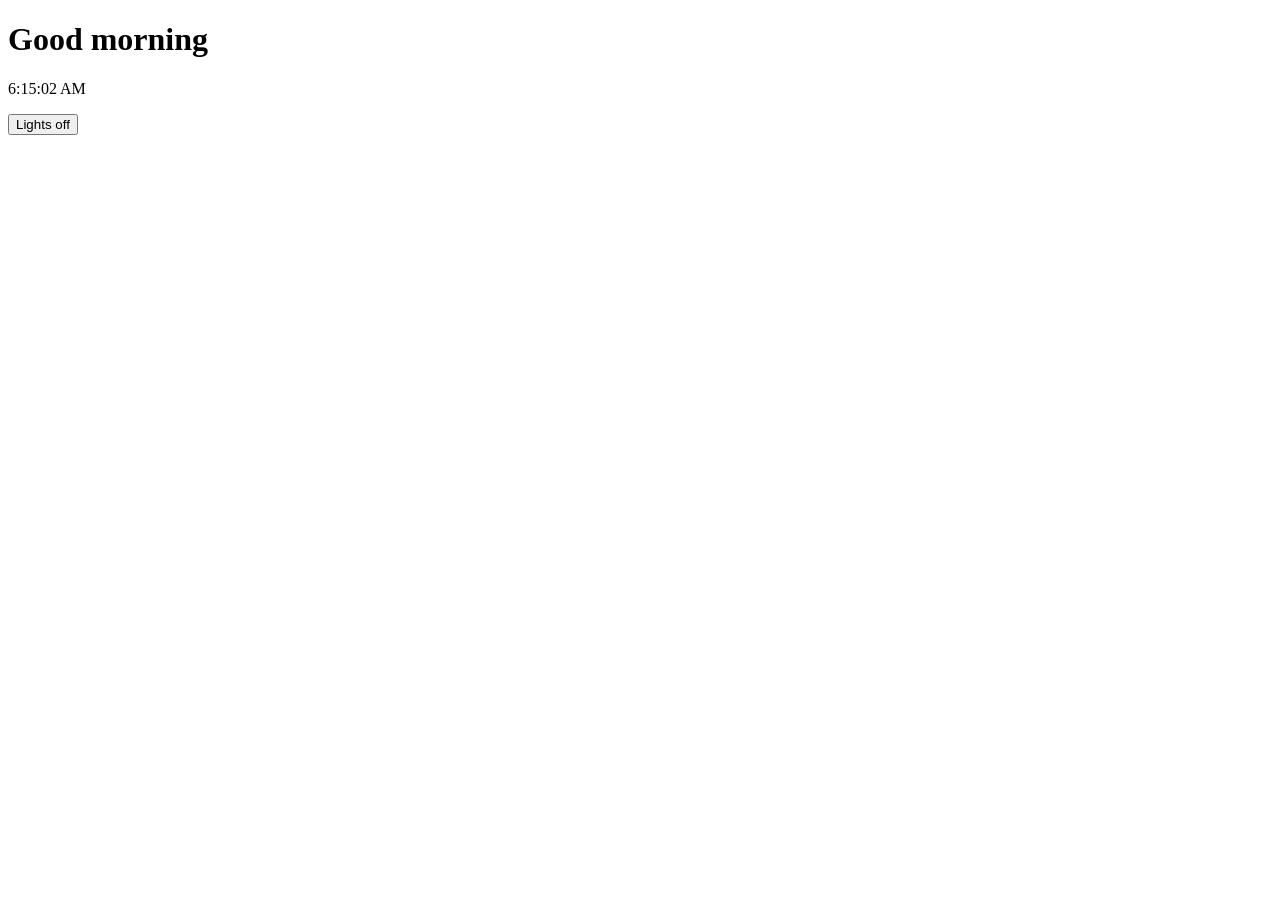
==== assignment2-event in motion/index.html @ ad90a349 "Class Progress" ====
<!DOCTYPE html>
<html lang="en" dir="ltr">

<head>
    <meta charset="utf-8">
    <title>Events in Motion</title>
    <link rel="stylesheet" href="css/styles.css">
</head>

<body>

    <h1 id="hello">Hello</h1>
    <p id="time">--:--:--</p>
    <button id="lightBtn">Lights off</button>
    <script src="js/script.js"></script>
 
</body>

</html>
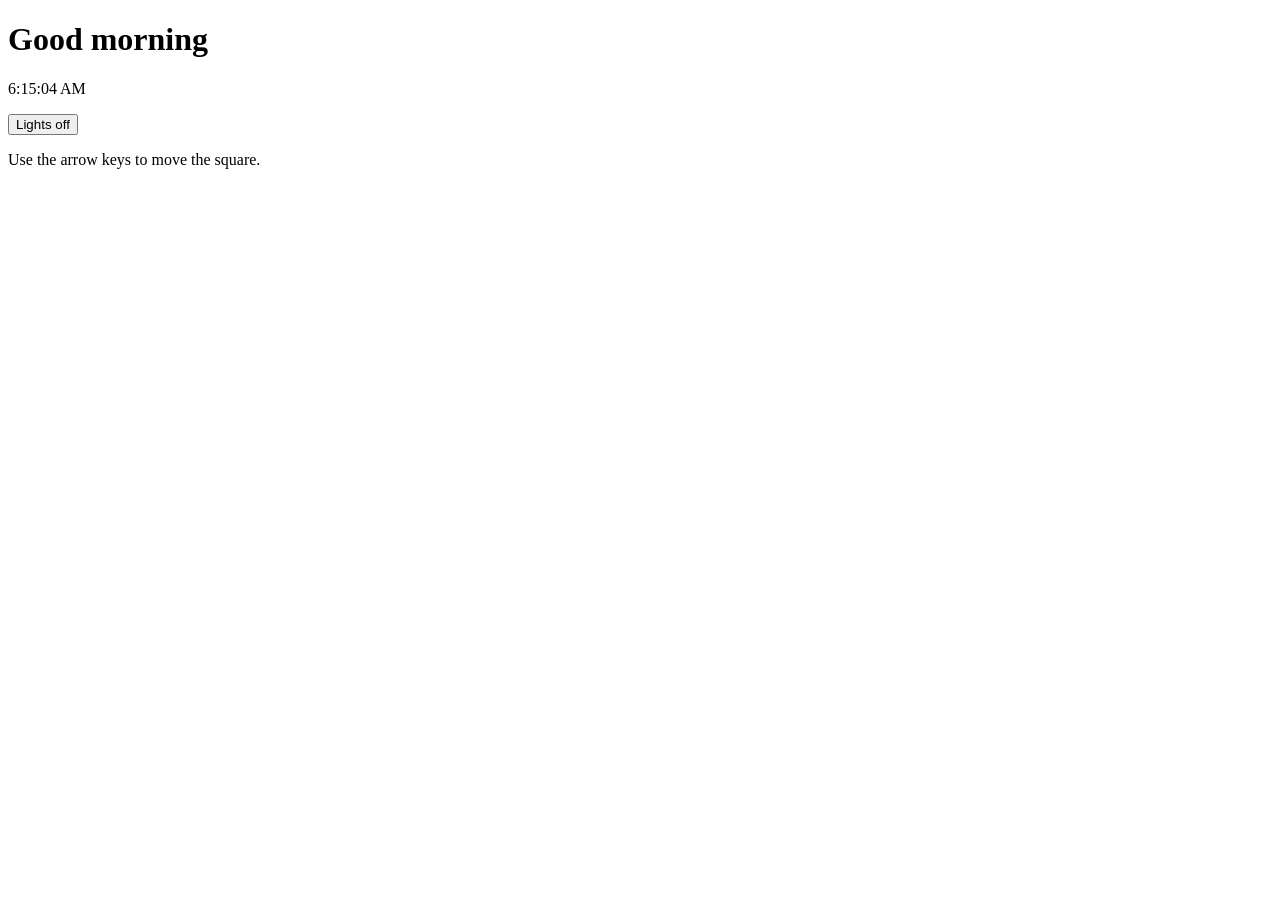
==== commit 57f7d7c8: "Add hint for square movement in index.html Added hint for moving the square using arrow keys." ====
--- a/assignment2-event in motion/index.html
+++ b/assignment2-event in motion/index.html
@@ -12,8 +12,12 @@
     <h1 id="hello">Hello</h1>
     <p id="time">--:--:--</p>
     <button id="lightBtn">Lights off</button>
+        <p class="hint">Use the arrow keys to move the square.</p>
+
+    <div id="box">
+        <div id="cube"></div>
     <script src="js/script.js"></script>
  
 </body>
 
-</html>+</html>
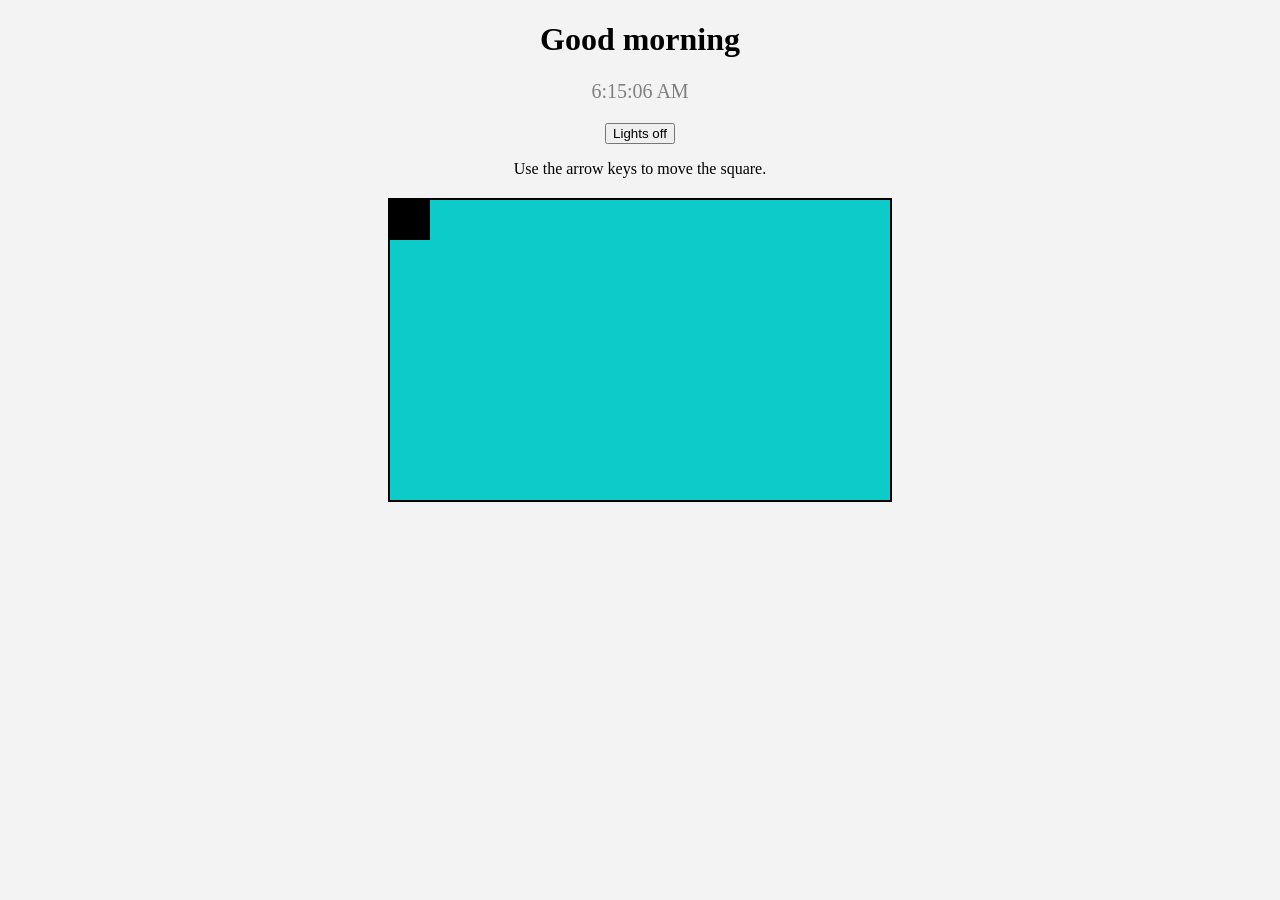
==== commit b9fce543: "Fix stylesheet link in index.html" ====
--- a/assignment2-event in motion/index.html
+++ b/assignment2-event in motion/index.html
@@ -4,7 +4,7 @@
 <head>
     <meta charset="utf-8">
     <title>Events in Motion</title>
-    <link rel="stylesheet" href="css/styles.css">
+    <link rel="stylesheet" href="css/style.css">
 </head>
 
 <body>
--- a/assignment2-event in motion/css/style.css
+++ b/assignment2-event in motion/css/style.css
@@ -0,0 +1,31 @@
+body {
+  font-family: Georgia, serif;
+  text-align: center;
+  background-color: #f3f3f3;
+  color: black;
+  transition: background-color 0.4s ease, color 0.4s ease;
+}
+
+#time {
+  font-size: 20px;
+  color: gray;
+}
+
+#box {
+  position: relative;
+  width: 500px;
+  height: 300px;
+  margin: 20px auto;
+  background-color: #0dcbc8;
+  border: 2px solid black;
+}
+
+#cube {
+  position: absolute;
+  left: 0px;
+  top: 0px;
+  width: 40px;
+  height: 40px;
+  background-color: black;
+  transition: left 0.15s ease, top 0.15s ease;
+}
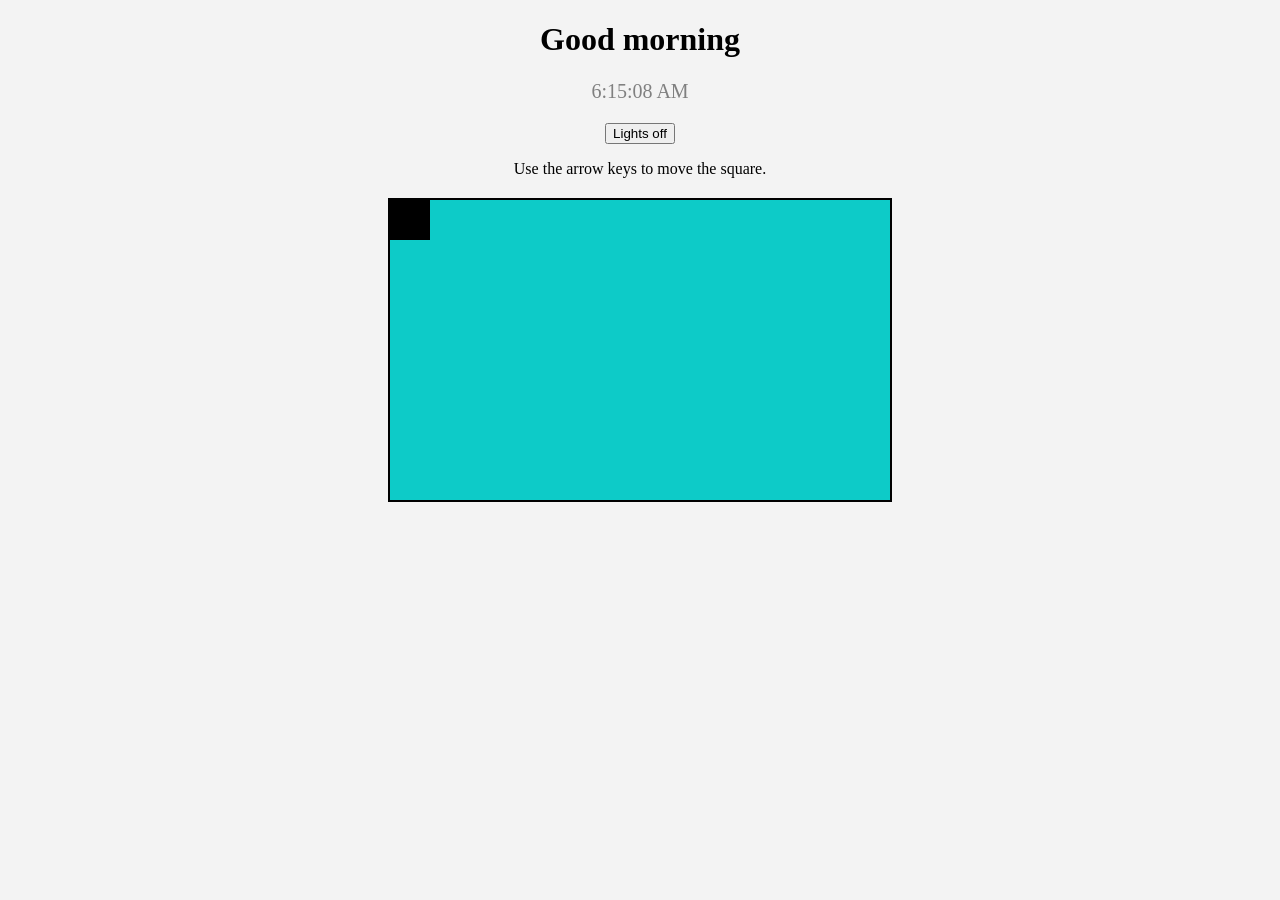
==== commit 775d741a: "line ending fix" ====
--- a/assignment2-event in motion/index.html
+++ b/assignment2-event in motion/index.html
@@ -12,12 +12,12 @@
     <h1 id="hello">Hello</h1>
     <p id="time">--:--:--</p>
     <button id="lightBtn">Lights off</button>
-        <p class="hint">Use the arrow keys to move the square.</p>
+    <p class="hint">Use the arrow keys to move the square.</p>
 
     <div id="box">
         <div id="cube"></div>
-    <script src="js/script.js"></script>
- 
+        <script src="js/script.js"></script>
+
 </body>
 
-</html>
+</html>
--- a/assignment2-event in motion/css/style.css
+++ b/assignment2-event in motion/css/style.css
@@ -28,4 +28,4 @@
   height: 40px;
   background-color: black;
   transition: left 0.15s ease, top 0.15s ease;
-}
+}
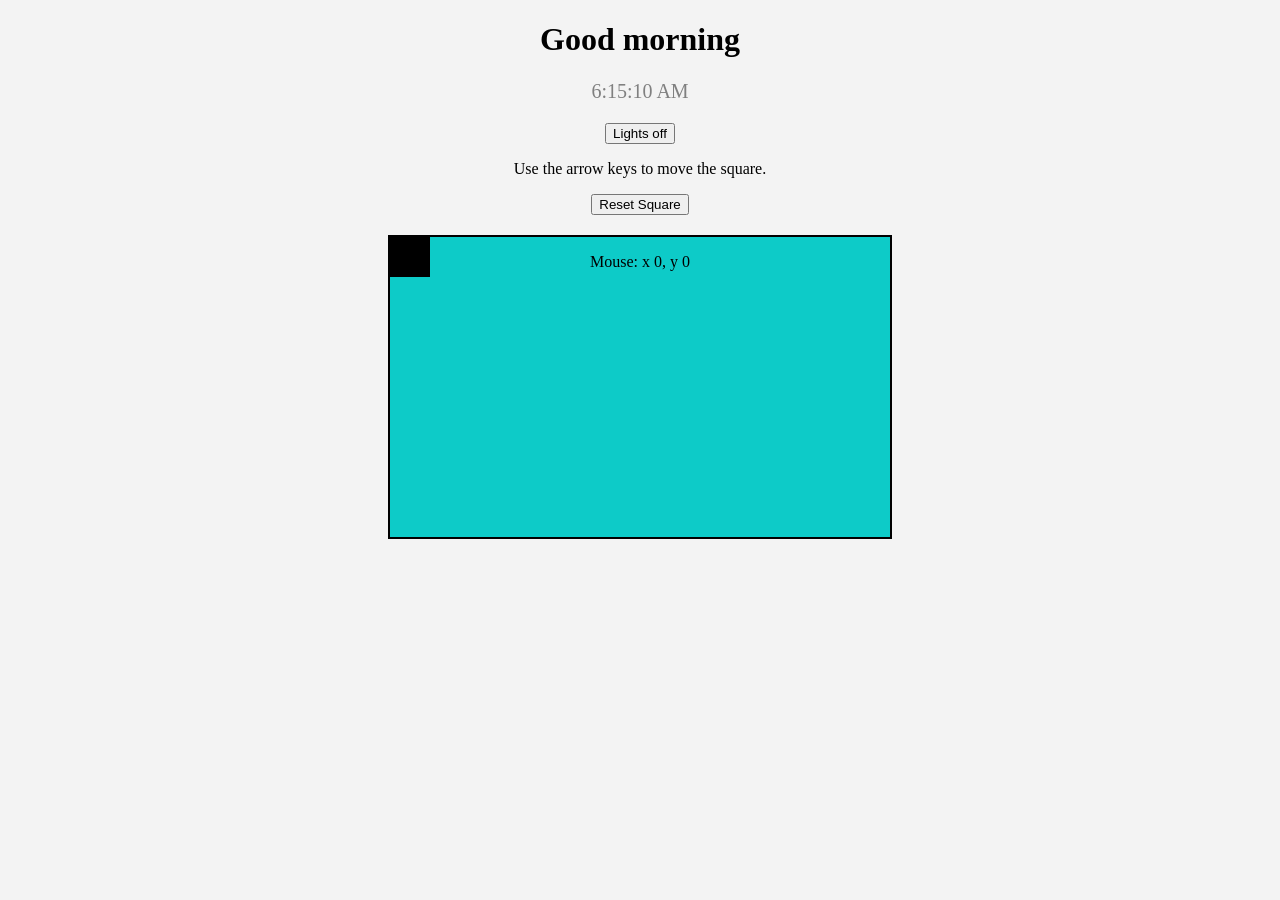
==== commit 48e47aae: "finsh" ====
--- a/assignment2-event in motion/index.html
+++ b/assignment2-event in motion/index.html
@@ -10,14 +10,24 @@
 <body>
 
     <h1 id="hello">Hello</h1>
+
     <p id="time">--:--:--</p>
+
     <button id="lightBtn">Lights off</button>
+
+
+
     <p class="hint">Use the arrow keys to move the square.</p>
 
+    <button id="resetBtn">Reset Square</button>
+    
     <div id="box">
         <div id="cube"></div>
         <script src="js/script.js"></script>
 
+        <p id="mouseInfo">Mouse: x 0, y 0</p>
+    </div>
+    
 </body>
 
 </html>
--- a/assignment2-event in motion/css/style.css
+++ b/assignment2-event in motion/css/style.css
@@ -18,6 +18,7 @@
   margin: 20px auto;
   background-color: #0dcbc8;
   border: 2px solid black;
+  transition: border 0.4s ease, color 0.4s ease;
 }
 
 #cube {
@@ -27,5 +28,5 @@
   width: 40px;
   height: 40px;
   background-color: black;
-  transition: left 0.15s ease, top 0.15s ease;
+  transition: left 0.15s ease, top 0.15s ease, background-color 0.15s ease;
 }
